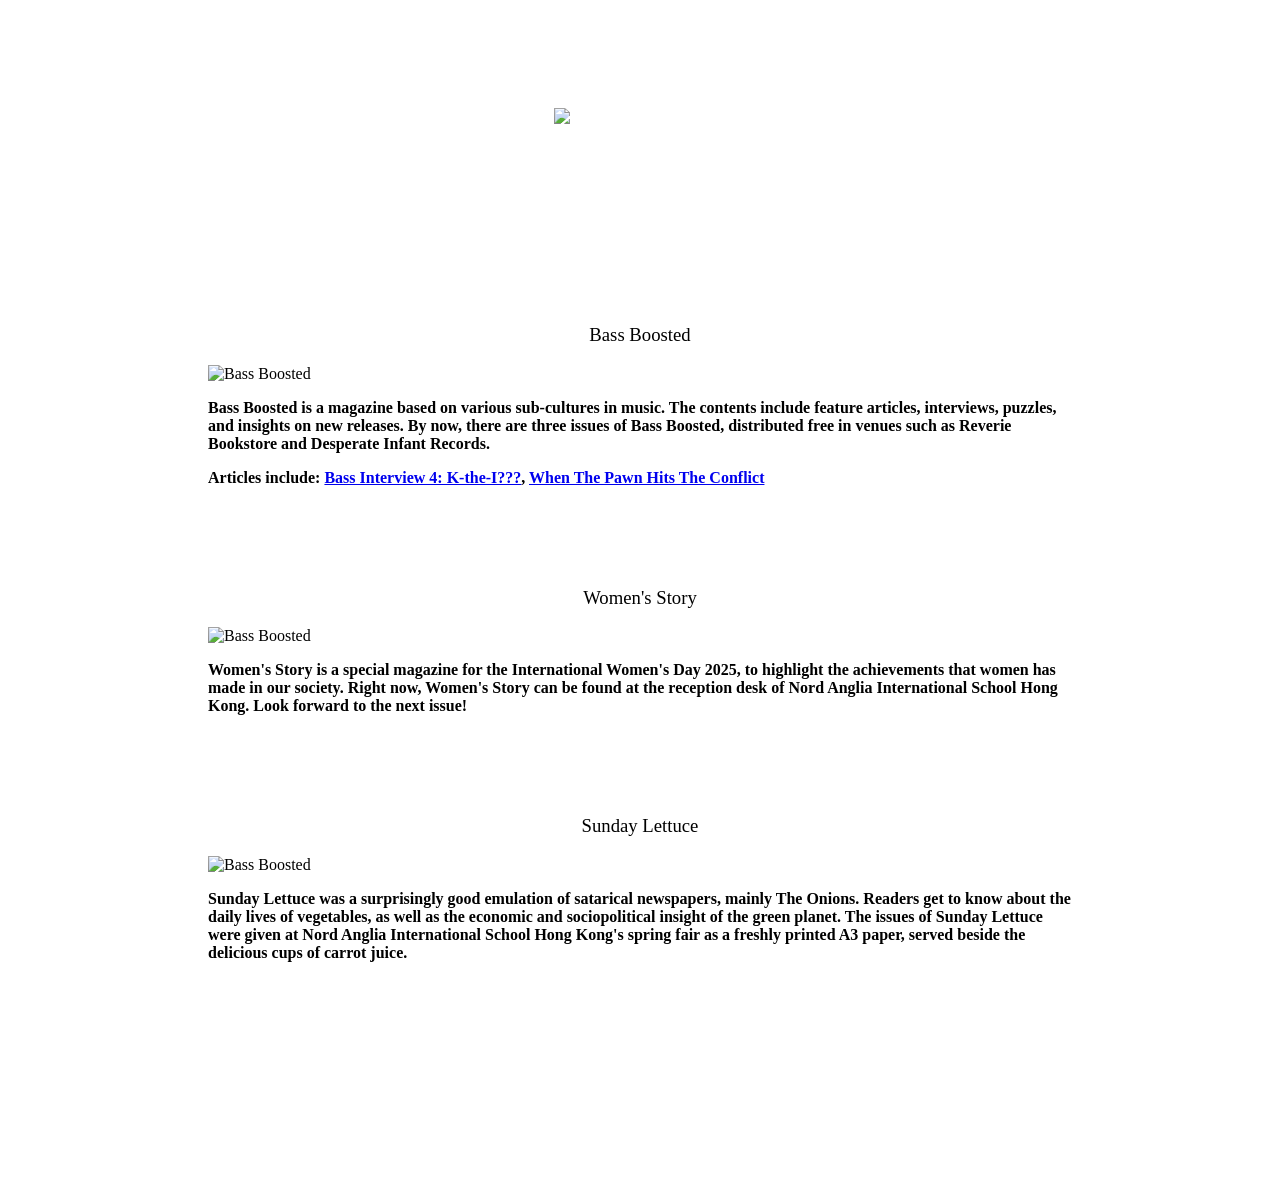
==== index.html @ 50ecb492 "Add files via upload" ====
<!DOCTYPE html>
<html lang="en">
<head>
    <meta charset="UTF-8">
    <meta name="viewport" content="width=device-width, initial-scale=1.0">
    <link rel="stylesheet" href="style.css" />
    <link rel="icon" type="image/x-icon" href="/images/favicon.png">
    <title>Bass Boosted</title>
</head>
<body>
    <span class="center"><img src="images/manul.png" class="logo"/></span>
            <h3>Bass Boosted</h3>
                <img src="images/mew.png" alt="Bass Boosted" class="product"/>
                <p>Bass Boosted is a magazine based on various sub-cultures in music. The contents include feature articles, interviews, puzzles, and insights on new releases. 
                    By now, there are three issues of Bass Boosted, distributed free in venues such as Reverie Bookstore and Desperate Infant Records.</p>
                <p>Articles include: <a href="https://bassboost.substack.com/p/bass-interview-4-k-the-i">Bass Interview 4: K-the-I???</a>, <a href="https://bassboost.substack.com/p/when-the-pawn-hits-the-conflict">When The Pawn Hits The Conflict</a></p>
            <h3>Women's Story</h3>
                <img src="images/women.jpg" alt="Bass Boosted" class="product"/>
                <p>Women's Story is a special magazine for the International Women's Day 2025, to highlight the achievements that women has made in our society. Right now, Women's Story can be found at the reception desk of Nord Anglia International School Hong Kong. Look forward to the next issue!</p>
            <h3>Sunday Lettuce</h3>
                <img src="images/lettuce.png" alt="Bass Boosted" class="product"/>
                <p>Sunday Lettuce was a surprisingly good emulation of satarical newspapers, mainly The Onions. Readers get to know about the daily lives of vegetables, as well as the economic and sociopolitical insight of the green planet. The issues of Sunday Lettuce were given at Nord Anglia International School Hong Kong's spring fair as a freshly printed A3 paper, served beside the delicious cups of carrot juice.</p>
</body>
</html>
---- style.css ----
html {
}

body {
    padding: 0px 200px 200px;
}

h1 {
    font-family: Futura, "Trebuchet MS", Arial, sans-serif; font-style: normal;
    font-weight: 700;
    text-align: center;
}

h2 {
    font-family: Futura, "Trebuchet MS", Arial, sans-serif; font-style: oblique;
    font-weight: 700;
    text-align: center;
}

h3 {
    margin-top: 100px;
    font-family: Futura; font-style: normal;
    font-weight: 400;
    text-align: center;
}

p {
    font-family: "Century Gothic", CenturyGothic, AppleGothic;
    font-weight: 700;
}

.product {
    width: 100%;
}

.logo {
    width: 20%;
}

.center {
    align-items: center;
    justify-content: center;
    width: 100%;
    display: flex;
    padding-bottom: 100px;
    padding-top: 100px;
}

body {
    
}
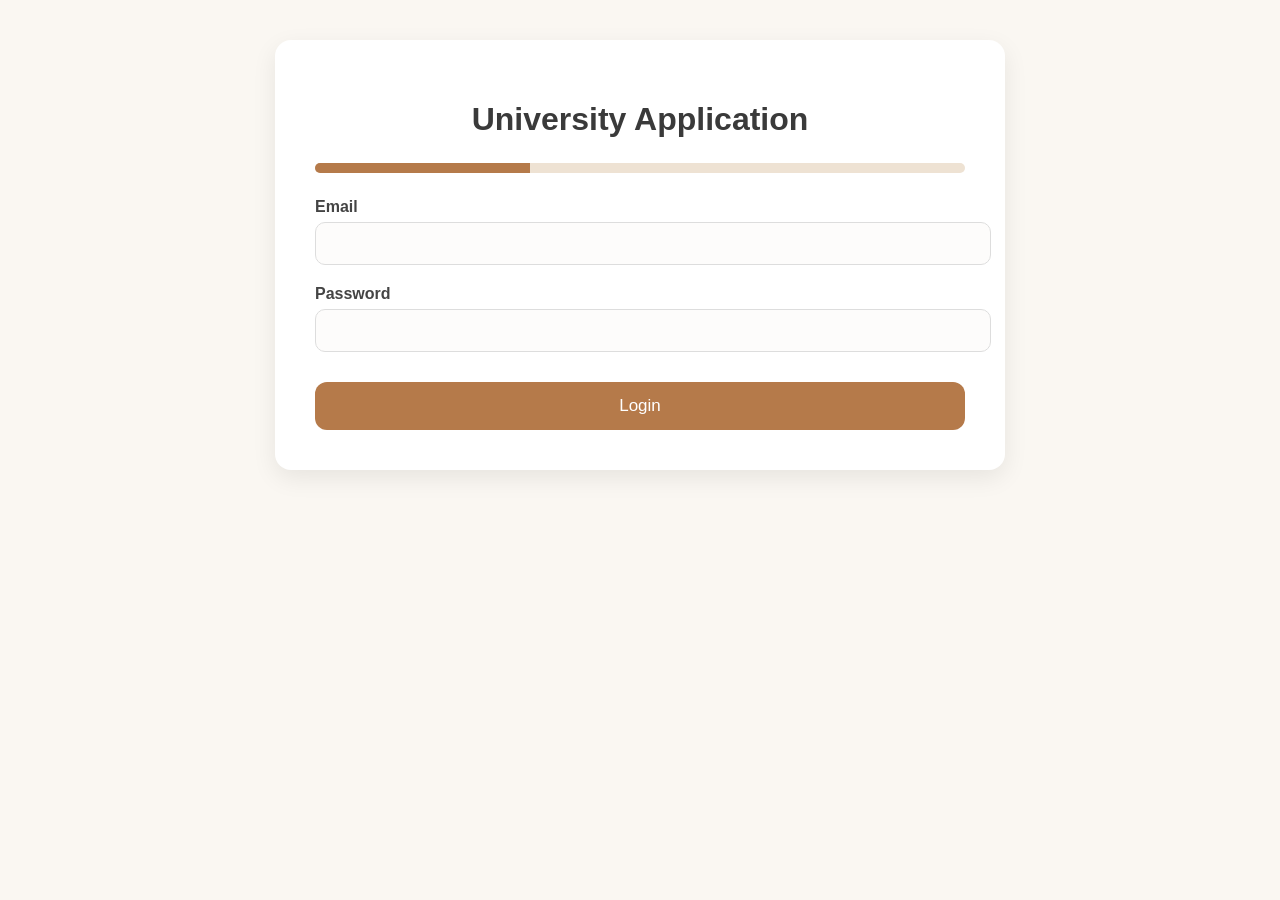
==== commit e89eb3a4: "Create index.html" ====
--- a/index.html
+++ b/index.html
@@ -1,24 +1,303 @@
 <!DOCTYPE html>
 <html lang="en">
 <head>
-    <meta charset="UTF-8">
-    <meta name="viewport" content="width=device-width, initial-scale=1.0">
-    <link rel="stylesheet" href="style.css" />
-    <link rel="icon" type="image/x-icon" href="/images/favicon.png">
-    <title>Bass Boosted</title>
+<meta charset="UTF-8">
+<title>University Application</title>
+
+<style>
+    body {
+        font-family: "Inter", Arial, sans-serif;
+        margin: 0;
+        padding: 0;
+        background: #faf7f2;
+        display: flex;
+        justify-content: center;
+        align-items: flex-start;
+        min-height: 100vh;
+    }
+
+    form {
+        width: 90%;
+        max-width: 650px;
+        background: #ffffff;
+        padding: 40px;
+        margin-top: 40px;
+        border-radius: 16px;
+        box-shadow: 0 8px 25px rgba(0,0,0,0.08);
+        position: relative;
+        overflow: hidden;
+    }
+
+    h1 {
+        text-align: center;
+        margin-bottom: 25px;
+        color: #3a3a3a;
+        font-weight: 600;
+    }
+
+    /* Progress Bar */
+    .progress-container {
+        width: 100%;
+        background: #eee2d3;
+        height: 10px;
+        border-radius: 20px;
+        margin-bottom: 25px;
+        overflow: hidden;
+    }
+
+    .progress-bar {
+        height: 100%;
+        width: 33%;
+        background: #b57a4a;
+        transition: width 0.5s ease;
+    }
+
+    .field {
+        margin-bottom: 20px;
+    }
+
+    label {
+        display: block;
+        margin-bottom: 6px;
+        font-weight: 600;
+        color: #444;
+    }
+
+    input, select, textarea {
+        width: 100%;
+        padding: 12px;
+        font-size: 15px;
+        border: 1px solid #ddd;
+        border-radius: 10px;
+        background: #fdfcfb;
+        transition: all 0.2s ease;
+    }
+
+    input:focus, select:focus, textarea:focus {
+        border-color: #c49a6c;
+        box-shadow: 0 0 0 3px rgba(196,154,108,0.2);
+        outline: none;
+    }
+
+    textarea {
+        resize: vertical;
+    }
+
+    .radio-group,
+    .checkbox-group {
+        display: flex;
+        gap: 20px;
+        margin-top: 8px;
+    }
+
+    button {
+        width: 100%;
+        padding: 14px;
+        font-size: 17px;
+        background: #b57a4a;
+        color: white;
+        border: none;
+        border-radius: 12px;
+        cursor: pointer;
+        transition: background 0.2s ease;
+        margin-top: 10px;
+    }
+
+    button:hover {
+        background: #9c683e;
+    }
+
+    /* Fade Animation */
+    .fade {
+        opacity: 0;
+        transition: opacity 0.5s ease;
+    }
+
+    .visible {
+        opacity: 1;
+    }
+
+    #page2, #page3 {
+        display: none;
+    }
+</style>
+
 </head>
+
 <body>
-    <span class="center"><img src="images/manul.png" class="logo"/></span>
-            <h3>Bass Boosted</h3>
-                <img src="images/mew.png" alt="Bass Boosted" class="product"/>
-                <p>Bass Boosted is a magazine based on various sub-cultures in music. The contents include feature articles, interviews, puzzles, and insights on new releases. 
-                    By now, there are three issues of Bass Boosted, distributed free in venues such as Reverie Bookstore and Desperate Infant Records.</p>
-                <p>Articles include: <a href="https://bassboost.substack.com/p/bass-interview-4-k-the-i">Bass Interview 4: K-the-I???</a>, <a href="https://bassboost.substack.com/p/when-the-pawn-hits-the-conflict">When The Pawn Hits The Conflict</a></p>
-            <h3>Women's Story</h3>
-                <img src="images/women.jpg" alt="Bass Boosted" class="product"/>
-                <p>Women's Story is a special magazine for the International Women's Day 2025, to highlight the achievements that women has made in our society. Right now, Women's Story can be found at the reception desk of Nord Anglia International School Hong Kong. Look forward to the next issue!</p>
-            <h3>Sunday Lettuce</h3>
-                <img src="images/lettuce.png" alt="Bass Boosted" class="product"/>
-                <p>Sunday Lettuce was a surprisingly good emulation of satarical newspapers, mainly The Onions. Readers get to know about the daily lives of vegetables, as well as the economic and sociopolitical insight of the green planet. The issues of Sunday Lettuce were given at Nord Anglia International School Hong Kong's spring fair as a freshly printed A3 paper, served beside the delicious cups of carrot juice.</p>
+
+<form id="application-form">
+    <h1>University Application</h1>
+
+    <!-- Progress Bar -->
+    <div class="progress-container">
+        <div class="progress-bar" id="progressBar"></div>
+    </div>
+
+    <!-- PAGE 1: LOGIN -->
+    <div id="page1" class="visible">
+
+        <div class="field">
+            <label for="loginEmail">Email</label>
+            <input type="email" id="loginEmail" name="loginEmail">
+        </div>
+
+        <div class="field">
+            <label for="loginPassword">Password</label>
+            <input type="password" id="loginPassword" name="loginPassword">
+        </div>
+
+        <button type="button" onclick="goToPage2()">Login</button>
+    </div>
+
+    <!-- PAGE 2: PERSONAL DETAILS -->
+    <div id="page2" class="fade">
+
+        <div class="field">
+            <label for="firstName">First Name</label>
+            <input type="text" id="firstName" name="firstName">
+        </div>
+
+        <div class="field">
+            <label for="lastName">Last Name</label>
+            <input type="text" id="lastName" name="lastName">
+        </div>
+
+        <div class="field">
+            <label for="email">Contact Email</label>
+            <input type="email" id="email" name="email">
+        </div>
+
+        <div class="field">
+            <label for="phoneNumber">Phone Number</label>
+            <input type="tel" id="phoneNumber" name="phoneNumber">
+        </div>
+
+        <div class="field">
+            <label for="address">Street Address</label>
+            <input type="text" id="address" name="address">
+        </div>
+
+        <div class="field">
+            <label for="city">City</label>
+            <input type="text" id="city" name="city">
+        </div>
+
+        <div class="field">
+            <label for="state">State / Province</label>
+            <input type="text" id="state" name="state">
+        </div>
+
+        <div class="field">
+            <label for="residenceCountry">Country of Current Residence</label>
+            <select id="residenceCountry" name="residenceCountry">
+                <option value="">Select Country</option>
+                <option>United States</option>
+                <option>Canada</option>
+                <option>United Kingdom</option>
+                <option>Australia</option>
+                <option>Germany</option>
+            </select>
+        </div>
+
+        <div class="field">
+            <label for="citizenshipCountry">Country of Citizenship</label>
+            <select id="citizenshipCountry" name="citizenshipCountry">
+                <option value="">Select Country</option>
+                <option>United States</option>
+                <option>Canada</option>
+                <option>United Kingdom</option>
+                <option>Australia</option>
+                <option>Germany</option>
+            </select>
+        </div>
+
+        <button type="button" onclick="goBackToPage1()">Back</button>
+        <button type="button" onclick="goToPage3()">Next</button>
+    </div>
+
+    <!-- PAGE 3: ACADEMIC DETAILS -->
+    <div id="page3" class="fade">
+
+        <div class="field">
+            <label>Preferred Program</label>
+            <div class="radio-group">
+                <label><input type="radio" name="program" value="engineering"> Engineering</label>
+                <label><input type="radio" name="program" value="business"> Business</label>
+                <label><input type="radio" name="program" value="science"> Science</label>
+            </div>
+        </div>
+
+        <div class="field">
+            <label>Extracurricular Interests</label>
+            <div class="checkbox-group">
+                <label><input type="checkbox" name="interestSports"> Sports</label>
+                <label><input type="checkbox" name="interestMusic"> Music</label>
+                <label><input type="checkbox" name="interestRobotics"> Robotics</label>
+            </div>
+        </div>
+
+        <div class="field">
+            <label for="resumeUpload">Upload Resume</label>
+            <input type="file" id="resumeUpload" name="resumeUpload">
+        </div>
+
+        <div class="field">
+            <label for="transcriptUpload">Upload Transcript</label>
+            <input type="file" id="transcriptUpload" name="transcriptUpload">
+        </div>
+
+        <div class="field">
+            <label for="essayResponse">What is an experience in the past that you have had that has challenged you?</label>
+            <textarea
+                id="essayResponse"
+                name="essayResponse"
+                rows="6"
+                maxlength="4000"
+                placeholder="Write your response here... (600 word limit)"
+                oninput="updateWordCount()"
+            ></textarea>
+            <small id="wordCount" style="color:#555;">0 / 600 words</small>
+        </div>
+
+        <div class="field">
+            <label><input type="checkbox" name="agreeTerms"> I agree to the application terms and conditions</label>
+        </div>
+
+        <button type="button" onclick="goBackToPage2()">Back</button>
+        <button type="submit">Submit Application</button>
+    </div>
+
+</form>
+
+<script>
+function fadeSwitch(hideId, showId, progressWidth) {
+    const hide = document.getElementById(hideId);
+    const show = document.getElementById(showId);
+    const progress = document.getElementById("progressBar");
+
+    hide.classList.remove("visible");
+    hide.classList.add("fade");
+
+    setTimeout(() => {
+        hide.style.display = "none";
+        show.style.display = "block";
+
+        setTimeout(() => {
+            show.classList.remove("fade");
+            show.classList.add("visible");
+        }, 50);
+    }, 400);
+
+    progress.style.width = progressWidth;
+}
+
+function goToPage2() { fadeSwitch("page1", "page2", "66%"); }
+function goBackToPage1() { fadeSwitch("page2", "page1", "33%"); }
+function goToPage3() { fadeSwitch("page2", "page3", "100%"); }
+function goBackToPage2() { fadeSwitch("page3", "page2", "66%"); }
+
+</script>
+
 </body>
-</html>+</html>
